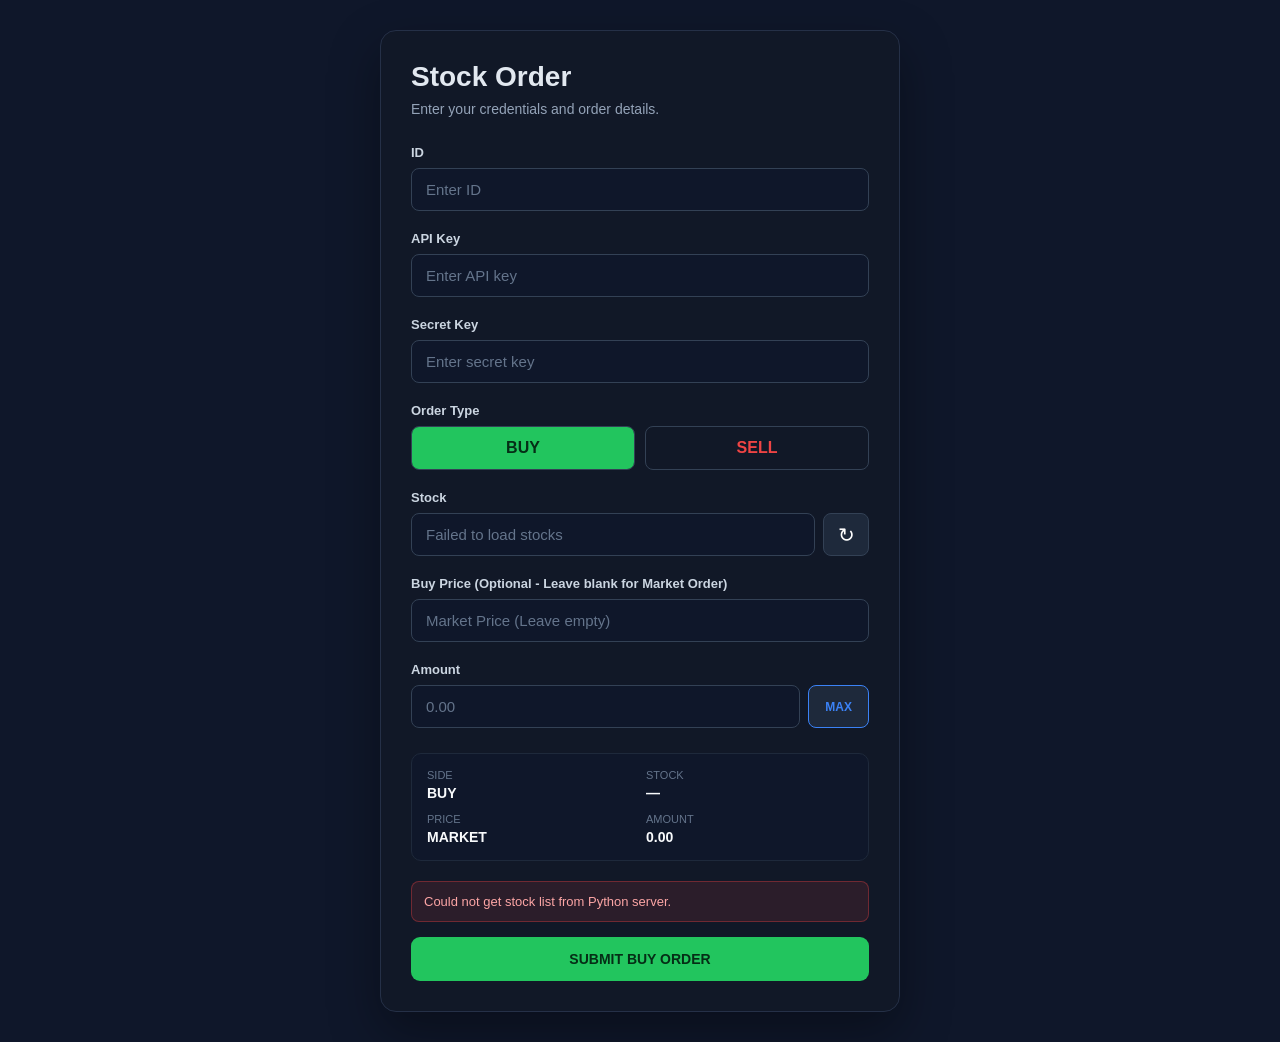
==== frontend/index.html @ 5ee723db "stockholm v1" ====
<!DOCTYPE html>
<html lang="en">
<head>
    <meta charset="UTF-8">
    <meta name="viewport" content="width=device-width, initial-scale=1.0">

    <title>Stock Order</title>

    <link rel="stylesheet" href="style.css">
</head>

<body>

<div class="container">

    <div class="card">

        <h1>Stock Order</h1>
        <p class="subtitle">Enter your credentials and order details.</p>

        <form id="orderForm">

            <!-- ID -->
            <div class="form-group">
                <label for="userId">ID</label>
                <input
                    type="text"
                    id="userId"
                    name="id"
                    placeholder="Enter ID"
                    required
                >
            </div>


            <!-- API KEY -->
            <div class="form-group">
                <label for="apiKey">API Key</label>
                <input
                    type="password"
                    id="apiKey"
                    name="api_key"
                    placeholder="Enter API key"
                    autocomplete="off"
                    required
                >
            </div>

            <!-- SECRET KEY -->
            <div class="form-group">
                <label for="secretKey">Secret Key</label>
                <input
                    type="password"
                    id="secretKey"
                    name="secret_key"
                    placeholder="Enter secret key"
                    autocomplete="off"
                    required
                >
            </div>

            <!-- BUY / SELL -->
            <div class="form-group">
                <label>Order Type</label>

                <div class="order-type">

                    <label class="radio-option buy-option">
                        <input
                            type="radio"
                            name="side"
                            value="BUY"
                            checked
                        >
                        <span>BUY</span>
                    </label>

                    <label class="radio-option sell-option">
                        <input
                            type="radio"
                            name="side"
                            value="SELL"
                        >
                        <span>SELL</span>
                    </label>

                </div>
            </div>


            <!-- STOCK (SEARCHABLE) -->
            <div class="form-group">
                <label for="stockSearch">Stock</label>

                <div class="stock-row">
                    <div class="custom-select-wrapper">
                        <!-- Hidden input stores the actual selected value for form submission -->
                        <input type="hidden" id="stock" name="stock" required>

                        <!-- Visible input for typing and filtering -->
                        <input
                            type="text"
                            id="stockSearch"
                            placeholder="Search ticker (e.g. AAPL)..."
                            autocomplete="off"
                        >

                        <!-- Searchable Dropdown Menu -->
                        <div id="stockDropdown" class="dropdown-menu">
                            <div id="stockOptions" class="options-list">
                                <div class="dropdown-item message-item">Loading stocks...</div>
                            </div>
                        </div>
                    </div>

                    <button
                        type="button"
                        id="refreshStocks"
                        class="secondary-button"
                        title="Reload stocks"
                    >
                        ↻
                    </button>
                </div>
            </div>

            <!-- PRICE (optional/market order ) -->
            <div class="form-group">
                <label for="price" id="priceLabel">Price (Optional - Leave blank for Market Order)</label>

                <input
                    type="number"
                    id="price"
                    name="price"
                    min="0"
                    step="0.001"
                    placeholder="Market Price (Leave empty)"
                >
            </div>

            <!-- AMOUNT with MAX button -->
            <div class="form-group">
                <label for="amount">Amount</label>

                <div class="amount-row">
                    <input
                        type="number"
                        id="amount"
                        name="amount"
                        min="0"
                        step="0.01"
                        placeholder="0.00"
                        required
                    >
                    <button type="button" id="maxAmountBtn" class="secondary-button max-btn">MAX</button>
                </div>
            </div>

            <!-- ORDER PREVIEW -->
            <div id="orderPreview" class="order-preview">
                <div>
                    <span>Side</span>
                    <strong id="previewSide">BUY</strong>
                </div>

                <div>
                    <span>Stock</span>
                    <strong id="previewStock">—</strong>
                </div>

                <div>
                    <span>Price</span>
                    <strong id="previewPrice">0.000</strong>
                </div>

                <div>
                    <span>Amount</span>
                    <strong id="previewAmount">0.00</strong>
                </div>
            </div>

            <!-- STATUS MESSAGE -->
            <div id="message" class="message"></div>

            <!-- SUBMIT -->
            <button
                type="submit"
                id="submitButton"
                class="submit-button buy-button"
            >
                SUBMIT BUY ORDER
            </button>

        </form>

    </div>

</div>

<script src="script.js"></script>

</body>
</html>
---- frontend/style.css ----
* {
    box-sizing: border-box;
}

body {
    margin: 0;
    min-height: 100vh;

    font-family:
        Inter,
        -apple-system,
        BlinkMacSystemFont,
        "Segoe UI",
        sans-serif;

    background: #0f172a;
    color: #e2e8f0;

    display: flex;
    justify-content: center;
    align-items: center;

    padding: 30px 15px;
}

.container {
    width: 100%;
    max-width: 520px;
}

.card {
    background: #111827;

    border: 1px solid #253047;
    border-radius: 16px;

    padding: 30px;

    box-shadow:
        0 20px 50px rgba(0, 0, 0, 0.35);
}

h1 {
    margin: 0;
    font-size: 28px;
}

.subtitle {
    margin-top: 8px;
    margin-bottom: 28px;

    color: #94a3b8;
    font-size: 14px;
}


/* -------------------------
   FORM
------------------------- */

.form-group {
    margin-bottom: 20px;
}

.form-group > label {
    display: block;

    margin-bottom: 8px;

    font-size: 13px;
    font-weight: 600;

    color: #cbd5e1;
}

input,
select {
    width: 100%;

    padding: 12px 14px;

    border: 1px solid #334155;
    border-radius: 8px;

    background: #0f172a;
    color: #f8fafc;

    font-size: 15px;

    outline: none;

    transition:
        border-color 0.2s,
        box-shadow 0.2s;
}

input:focus,
select:focus {
    border-color: #3b82f6;

    box-shadow:
        0 0 0 3px rgba(59, 130, 246, 0.15);
}

input::placeholder {
    color: #64748b;
}


/* -------------------------
   BUY / SELL SELECTOR
------------------------- */

.order-type {
    display: grid;
    grid-template-columns: 1fr 1fr;

    gap: 10px;
}

.radio-option {
    position: relative;

    cursor: pointer;

    border: 1px solid #334155;
    border-radius: 8px;

    overflow: hidden;
}

.radio-option input {
    position: absolute;

    opacity: 0;

    pointer-events: none;
}

.radio-option span {
    display: block;

    width: 100%;

    padding: 12px;

    text-align: center;
    font-weight: 700;

    transition: 0.2s;
}


/* BUY */

.buy-option span {
    color: #22c55e;
}

.buy-option input:checked + span {
    background: #22c55e;
    color: #052e16;
}


/* SELL */

.sell-option span {
    color: #ef4444;
}

.sell-option input:checked + span {
    background: #ef4444;
    color: #450a0a;
}


/* -------------------------
   STOCK SELECT
------------------------- */

.stock-row {
    display: flex;
    gap: 8px;
}

.stock-row select {
    flex: 1;
}

.secondary-button {
    width: 46px;

    border: 1px solid #334155;
    border-radius: 8px;

    background: #1e293b;
    color: white;

    cursor: pointer;

    font-size: 20px;

    transition: 0.2s;
}

.secondary-button:hover {
    background: #334155;
}


/* -------------------------
   ORDER PREVIEW
------------------------- */

.order-preview {
    display: grid;
    grid-template-columns: 1fr 1fr;

    gap: 12px;

    margin-top: 25px;
    margin-bottom: 20px;

    padding: 15px;

    background: #0f172a;

    border: 1px solid #1e293b;
    border-radius: 10px;
}

.order-preview div {
    display: flex;
    flex-direction: column;

    gap: 4px;
}

.order-preview span {
    color: #64748b;

    font-size: 11px;
    text-transform: uppercase;
}

.order-preview strong {
    font-size: 14px;
    color: #f8fafc;
}


/* -------------------------
   SUBMIT
------------------------- */

.submit-button {
    width: 100%;

    padding: 14px;

    border: none;
    border-radius: 9px;

    font-size: 14px;
    font-weight: 800;

    cursor: pointer;

    transition:
        transform 0.1s,
        opacity 0.2s,
        background 0.2s;
}

.submit-button:hover {
    opacity: 0.9;
}

.submit-button:active {
    transform: scale(0.99);
}

.submit-button:disabled {
    opacity: 0.5;
    cursor: not-allowed;
}


/* BUY */

.buy-button {
    background: #22c55e;
    color: #052e16;
}


/* SELL */

.sell-button {
    background: #ef4444;
    color: #450a0a;
}


/* -------------------------
   MESSAGE
------------------------- */

.message {
    display: none;

    margin-bottom: 15px;

    padding: 12px;

    border-radius: 8px;

    font-size: 13px;
}

.message.success {
    display: block;

    background: rgba(34, 197, 94, 0.12);
    border: 1px solid rgba(34, 197, 94, 0.35);

    color: #86efac;
}

.message.error {
    display: block;

    background: rgba(239, 68, 68, 0.12);
    border: 1px solid rgba(239, 68, 68, 0.35);

    color: #fca5a5;
}


/* -------------------------
   MOBILE
------------------------- */

@media (max-width: 500px) {

    .card {
        padding: 22px;
    }

    .order-preview {
        grid-template-columns: 1fr;
    }
}

/* -------------------------
   SEARCHABLE DROPDOWN
------------------------- */

.custom-select-wrapper {
    position: relative;
    flex: 1;
}

.dropdown-menu {
    display: none;
    position: absolute;
    top: calc(100% + 6px);
    left: 0;
    right: 0;
    max-height: 220px;
    background: #0f172a;
    border: 1px solid #334155;
    border-radius: 8px;
    box-shadow: 0 10px 25px rgba(0, 0, 0, 0.5);
    z-index: 100;
    overflow-y: auto;
}

.dropdown-menu.open {
    display: block;
}

.dropdown-item {
    padding: 10px 14px;
    font-size: 14px;
    color: #e2e8f0;
    cursor: pointer;
    transition: background 0.15s ease;
}

.dropdown-item:hover,
.dropdown-item.selected {
    background: #1e293b;
    color: #3b82f6;
}

.dropdown-item.message-item {
    color: #64748b;
    cursor: default;
}

.dropdown-item.message-item:hover {
    background: transparent;
}

.amount-row {
    display: flex;
    gap: 8px;
}

.amount-row input {
    flex: 1;
}

.max-btn {
    width: auto;
    padding: 0 16px;
    font-weight: 700;
    font-size: 12px;
    color: #3b82f6;
    border-color: #3b82f6;
}

.max-btn:hover {
    background: rgba(59, 130, 246, 0.15);
}
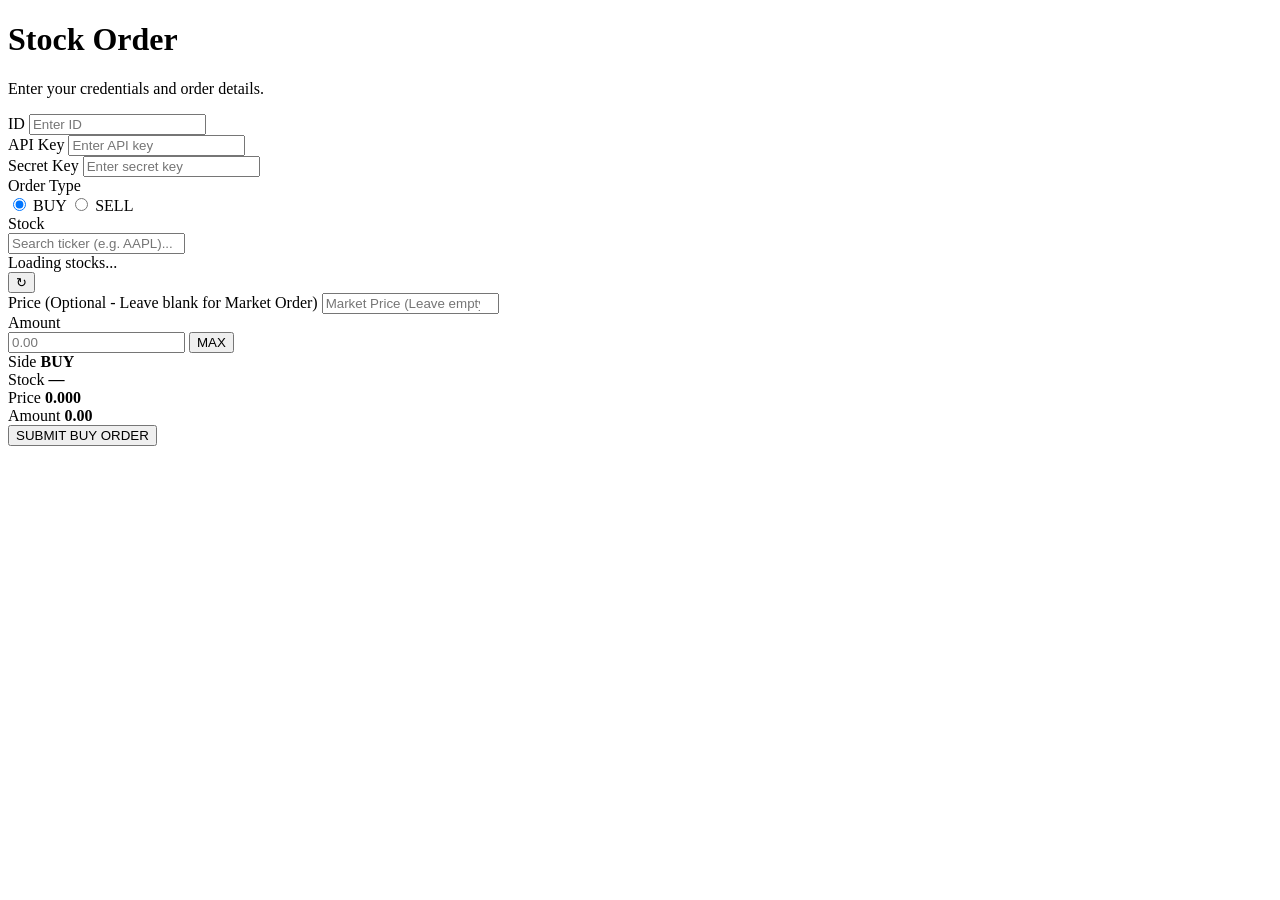
==== commit c7cf2361: "frontend serving and project setup" ====
--- a/frontend/index.html
+++ b/frontend/index.html
@@ -5,8 +5,8 @@
     <meta name="viewport" content="width=device-width, initial-scale=1.0">
 
     <title>Stock Order</title>
-
-    <link rel="stylesheet" href="style.css">
+    <!-- since we used staticFiles in main we have to set path to css and js to /static/...  -->
+    <link rel="stylesheet" href="/static/style.css">
 </head>
 
 <body>
@@ -197,7 +197,7 @@
 
 </div>
 
-<script src="script.js"></script>
+<script src="/static/script.js"></script>
 
 </body>
 </html>
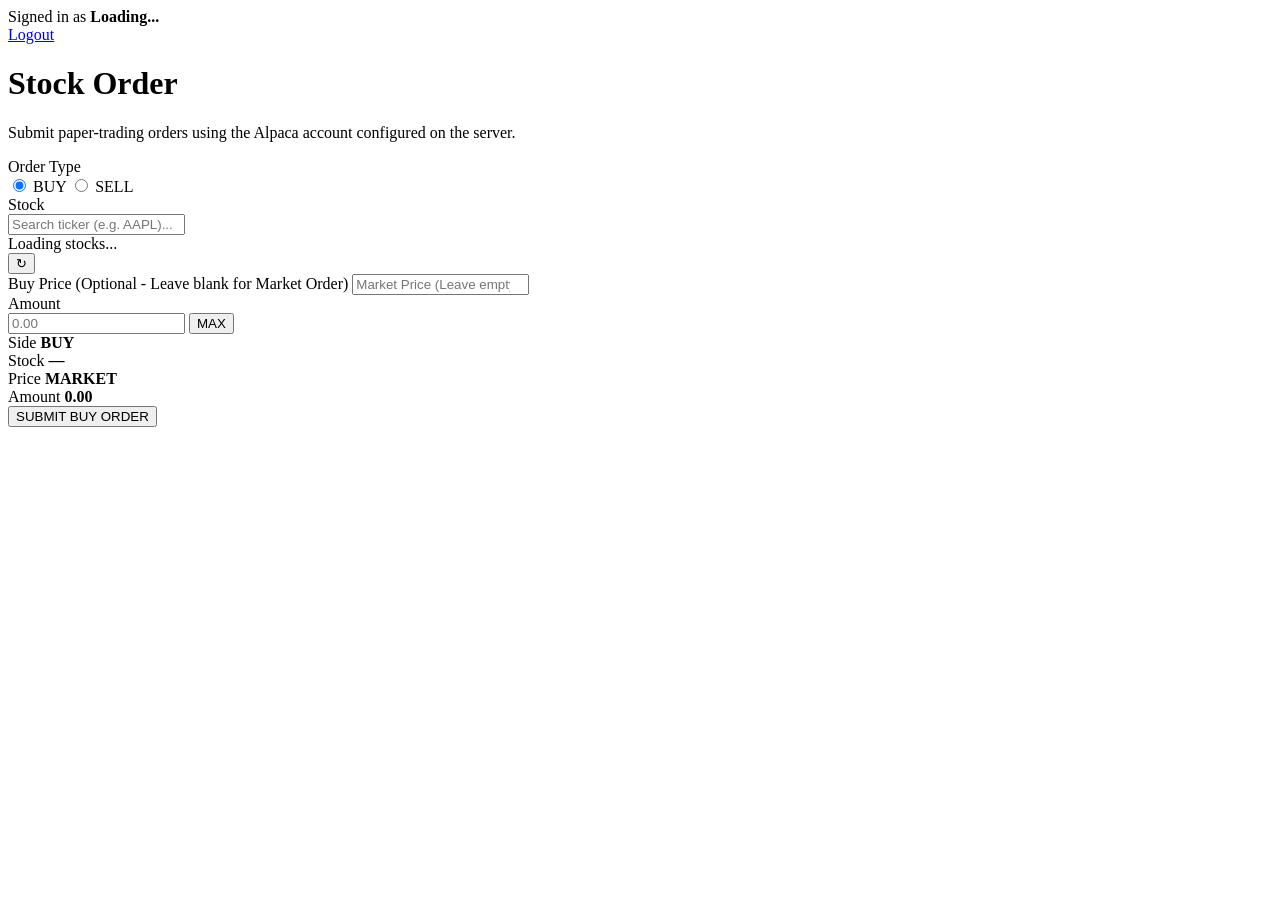
==== commit 9f25e803: "add google authentification and changed frontend to match the login only logic idk wtv man" ====
--- a/frontend/index.html
+++ b/frontend/index.html
@@ -2,11 +2,18 @@
 <html lang="en">
 <head>
     <meta charset="UTF-8">
-    <meta name="viewport" content="width=device-width, initial-scale=1.0">
+
+    <meta
+        name="viewport"
+        content="width=device-width, initial-scale=1.0"
+    >
 
     <title>Stock Order</title>
-    <!-- since we used staticFiles in main we have to set path to css and js to /static/...  -->
-    <link rel="stylesheet" href="/static/style.css">
+
+    <link
+        rel="stylesheet"
+        href="/static/style.css"
+    >
 </head>
 
 <body>
@@ -15,89 +22,103 @@
 
     <div class="card">
 
+        <div class="account-bar">
+
+            <div class="account-info">
+
+                <img
+                    id="userPicture"
+                    class="user-picture"
+                    alt="Google profile picture"
+                    hidden
+                >
+
+                <div>
+                    <span class="account-label">
+                        Signed in as
+                    </span>
+
+                    <strong id="userName">
+                        Loading...
+                    </strong>
+                </div>
+
+            </div>
+
+            <a
+                href="/logout"
+                class="logout-button"
+            >
+                Logout
+            </a>
+
+        </div>
+
+
         <h1>Stock Order</h1>
-        <p class="subtitle">Enter your credentials and order details.</p>
+
+        <p class="subtitle">
+            Submit paper-trading orders using the Alpaca account configured on the server.
+        </p>
+
 
         <form id="orderForm">
 
-            <!-- ID -->
-            <div class="form-group">
-                <label for="userId">ID</label>
-                <input
-                    type="text"
-                    id="userId"
-                    name="id"
-                    placeholder="Enter ID"
-                    required
-                >
-            </div>
-
-
-            <!-- API KEY -->
-            <div class="form-group">
-                <label for="apiKey">API Key</label>
-                <input
-                    type="password"
-                    id="apiKey"
-                    name="api_key"
-                    placeholder="Enter API key"
-                    autocomplete="off"
-                    required
-                >
-            </div>
-
-            <!-- SECRET KEY -->
-            <div class="form-group">
-                <label for="secretKey">Secret Key</label>
-                <input
-                    type="password"
-                    id="secretKey"
-                    name="secret_key"
-                    placeholder="Enter secret key"
-                    autocomplete="off"
-                    required
-                >
-            </div>
-
-            <!-- BUY / SELL -->
-            <div class="form-group">
+
+            <div class="form-group">
+
                 <label>Order Type</label>
 
                 <div class="order-type">
 
                     <label class="radio-option buy-option">
+
                         <input
                             type="radio"
                             name="side"
                             value="BUY"
                             checked
                         >
+
                         <span>BUY</span>
+
                     </label>
 
+
                     <label class="radio-option sell-option">
+
                         <input
                             type="radio"
                             name="side"
                             value="SELL"
                         >
+
                         <span>SELL</span>
+
                     </label>
 
                 </div>
-            </div>
-
-
-            <!-- STOCK (SEARCHABLE) -->
-            <div class="form-group">
-                <label for="stockSearch">Stock</label>
+
+            </div>
+
+
+            <div class="form-group">
+
+                <label for="stockSearch">
+                    Stock
+                </label>
 
                 <div class="stock-row">
+
                     <div class="custom-select-wrapper">
-                        <!-- Hidden input stores the actual selected value for form submission -->
-                        <input type="hidden" id="stock" name="stock" required>
-
-                        <!-- Visible input for typing and filtering -->
+
+                        <input
+                            type="hidden"
+                            id="stock"
+                            name="stock"
+                            required
+                        >
+
                         <input
                             type="text"
                             id="stockSearch"
@@ -105,13 +126,26 @@
                             autocomplete="off"
                         >
 
-                        <!-- Searchable Dropdown Menu -->
-                        <div id="stockDropdown" class="dropdown-menu">
-                            <div id="stockOptions" class="options-list">
-                                <div class="dropdown-item message-item">Loading stocks...</div>
+                        <div
+                            id="stockDropdown"
+                            class="dropdown-menu"
+                        >
+
+                            <div
+                                id="stockOptions"
+                                class="options-list"
+                            >
+
+                                <div class="dropdown-item message-item">
+                                    Loading stocks...
+                                </div>
+
                             </div>
+
                         </div>
+
                     </div>
+
 
                     <button
                         type="button"
@@ -121,12 +155,20 @@
                     >
                         ↻
                     </button>
-                </div>
-            </div>
-
-            <!-- PRICE (optional/market order ) -->
-            <div class="form-group">
-                <label for="price" id="priceLabel">Price (Optional - Leave blank for Market Order)</label>
+
+                </div>
+
+            </div>
+
+
+            <div class="form-group">
+
+                <label
+                    for="price"
+                    id="priceLabel"
+                >
+                    Buy Price (Optional - Leave blank for Market Order)
+                </label>
 
                 <input
                     type="number"
@@ -136,13 +178,18 @@
                     step="0.001"
                     placeholder="Market Price (Leave empty)"
                 >
-            </div>
-
-            <!-- AMOUNT with MAX button -->
-            <div class="form-group">
-                <label for="amount">Amount</label>
+
+            </div>
+
+
+            <div class="form-group">
+
+                <label for="amount">
+                    Amount
+                </label>
 
                 <div class="amount-row">
+
                     <input
                         type="number"
                         id="amount"
@@ -152,37 +199,62 @@
                         placeholder="0.00"
                         required
                     >
-                    <button type="button" id="maxAmountBtn" class="secondary-button max-btn">MAX</button>
-                </div>
-            </div>
-
-            <!-- ORDER PREVIEW -->
-            <div id="orderPreview" class="order-preview">
+
+                    <button
+                        type="button"
+                        id="maxAmountBtn"
+                        class="secondary-button max-btn"
+                    >
+                        MAX
+                    </button>
+
+                </div>
+
+            </div>
+
+
+            <div
+                id="orderPreview"
+                class="order-preview"
+            >
+
                 <div>
                     <span>Side</span>
-                    <strong id="previewSide">BUY</strong>
+                    <strong id="previewSide">
+                        BUY
+                    </strong>
                 </div>
 
                 <div>
                     <span>Stock</span>
-                    <strong id="previewStock">—</strong>
+                    <strong id="previewStock">
+                        —
+                    </strong>
                 </div>
 
                 <div>
                     <span>Price</span>
-                    <strong id="previewPrice">0.000</strong>
+                    <strong id="previewPrice">
+                        MARKET
+                    </strong>
                 </div>
 
                 <div>
                     <span>Amount</span>
-                    <strong id="previewAmount">0.00</strong>
-                </div>
-            </div>
-
-            <!-- STATUS MESSAGE -->
-            <div id="message" class="message"></div>
-
-            <!-- SUBMIT -->
+                    <strong id="previewAmount">
+                        0.00
+                    </strong>
+                </div>
+
+            </div>
+
+
+            <div
+                id="message"
+                class="message"
+            ></div>
+
+
             <button
                 type="submit"
                 id="submitButton"
